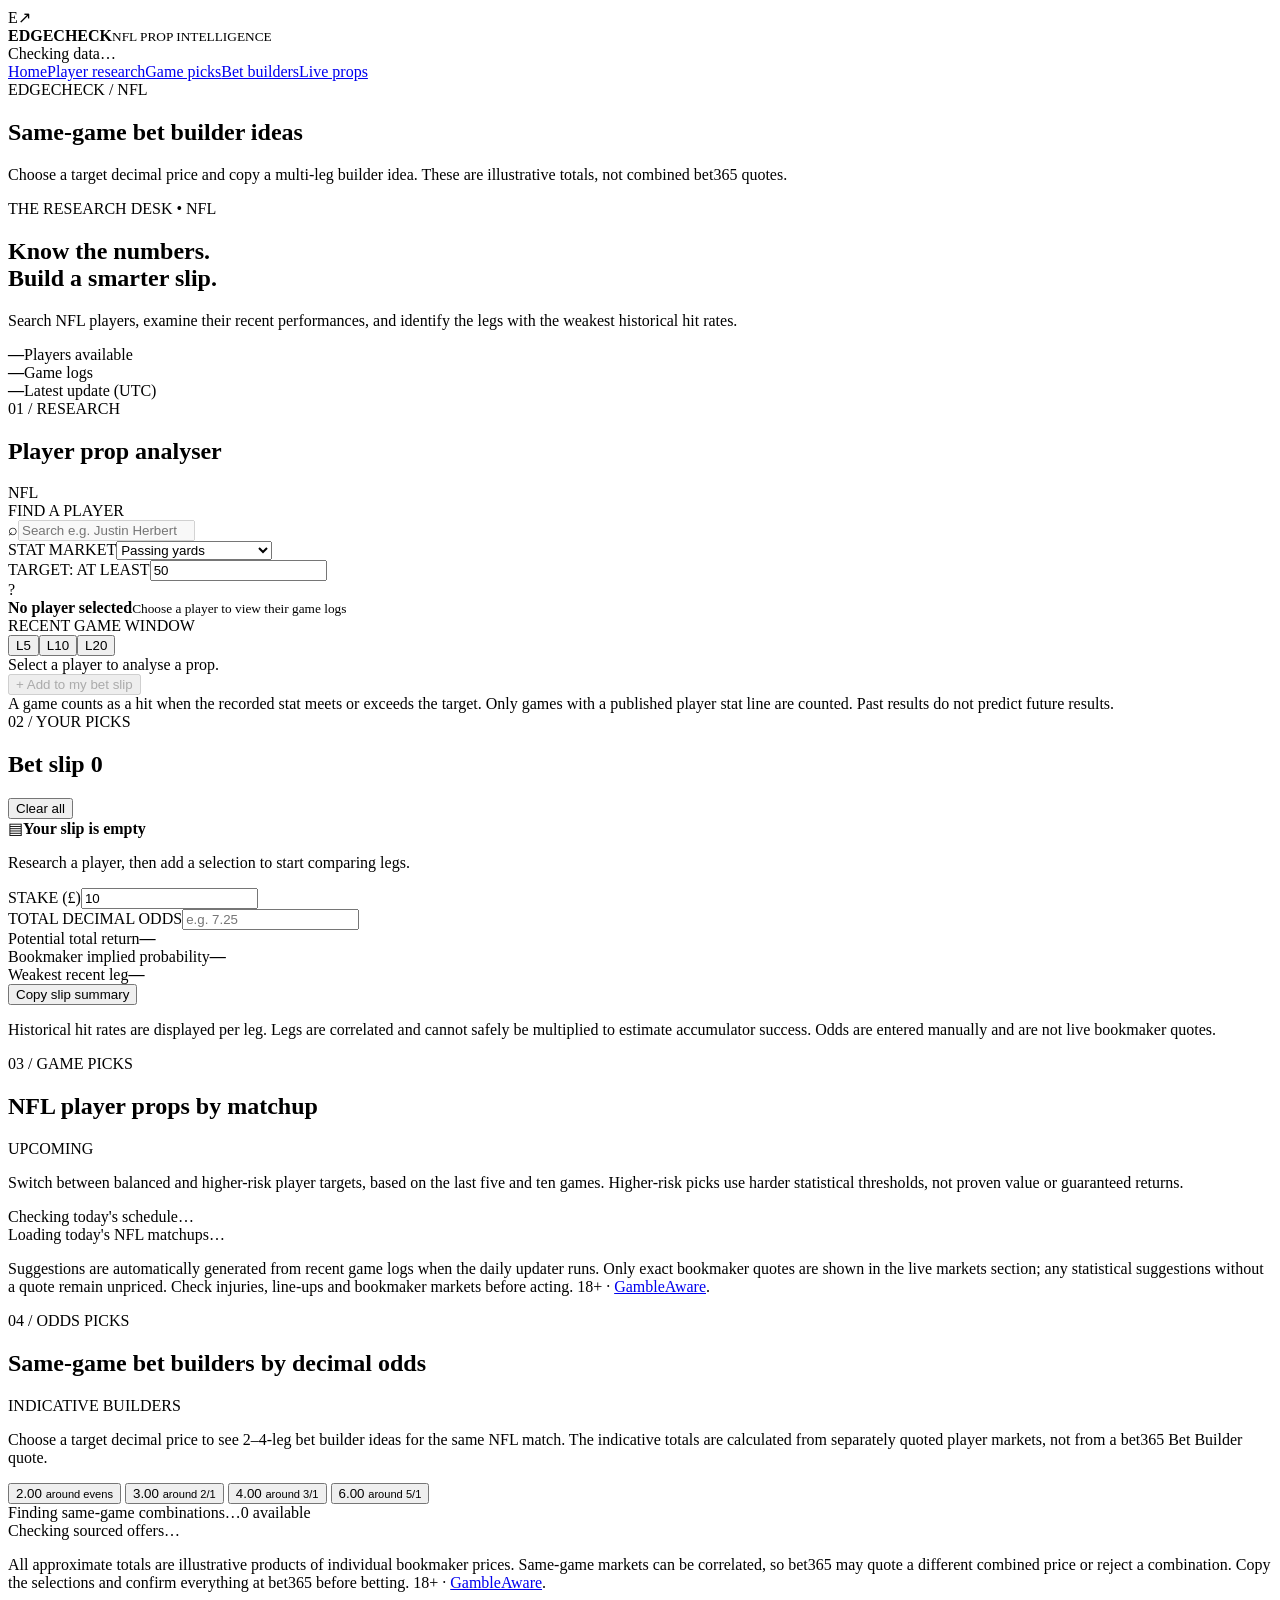
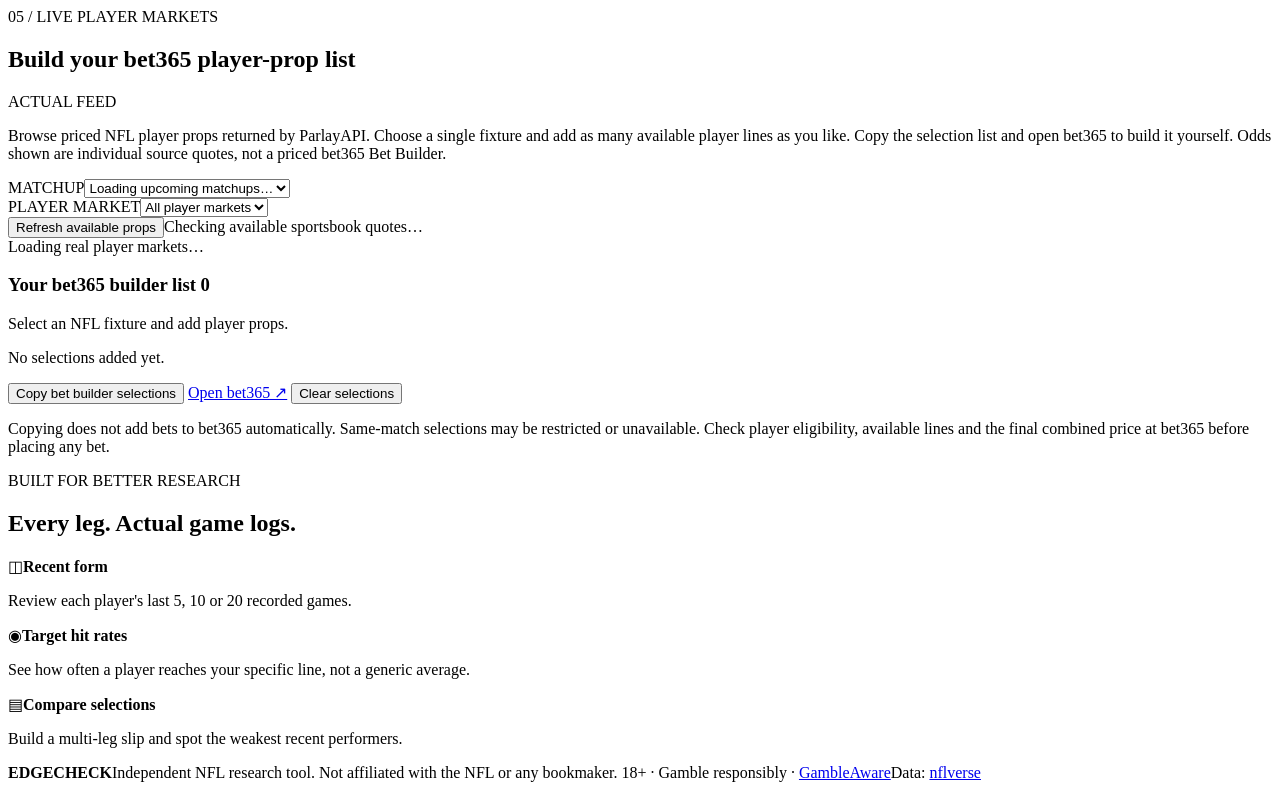
==== edgecheck-public/builders.html @ 6878f34d "Add dedicated builders page with shared EdgeCheck navigation" ====
<!doctype html><html lang="en"><head><meta charset="utf-8"><meta name="viewport" content="width=device-width,initial-scale=1,viewport-fit=cover"><meta name="theme-color" content="#08131b"><meta name="description" content="EdgeCheck NFL player prop research: recent game logs, hit rates and bet slip analysis."><title>Same-game bet builder ideas | EdgeCheck</title><link rel="manifest" href="/manifest.webmanifest"><link rel="stylesheet" href="/styles.css"></head><body data-page="builders">
<header class="top"><div class="brand"><span class="logo">E<span>↗</span></span><div><strong>EDGE<span class="accent">CHECK</span></strong><small>NFL PROP INTELLIGENCE</small></div></div><div class="topright"><span class="livepoint"></span><span id="data-status">Checking data…</span></div></header>
<nav class="site-nav" aria-label="Main navigation"><div class="site-nav-inner">
<a data-nav="home" href="/">Home</a><a data-nav="research" href="/research.html">Player research</a><a data-nav="picks" href="/picks.html">Game picks</a><a data-nav="builders" href="/builders.html">Bet builders</a><a data-nav="props" href="/props.html">Live props</a>
</div></nav>
<main class="shell"><section class="page-intro"><span class="overline">EDGE<span class="accent">CHECK</span> / NFL</span><h1>Same-game bet builder ideas</h1><p>Choose a target decimal price and copy a multi-leg builder idea. These are illustrative totals, not combined bet365 quotes.</p></section><section class="hero"><div class="eyebrow">THE RESEARCH DESK <span>•</span> NFL</div><h1>Know the numbers.<br><span>Build a smarter slip.</span></h1><p>Search NFL players, examine their recent performances, and identify the legs with the weakest historical hit rates.</p><div class="hero-stats"><div><b id="player-count">—</b><span>Players available</span></div><div><b id="game-count">—</b><span>Game logs</span></div><div><b id="update-date">—</b><span>Latest update (UTC)</span></div></div></section>
<div id="alert" class="notice" hidden></div>
<div class="columns"><section class="panel analyser"><div class="sectionhead"><div><span class="overline">01 / RESEARCH</span><h2>Player prop analyser</h2></div><span class="tag">NFL</span></div>
<label class="fieldlabel" for="player-search">FIND A PLAYER</label><div class="searchwrap"><span class="searchicon">⌕</span><input id="player-search" type="search" autocomplete="off" placeholder="Search e.g. Justin Herbert" disabled><div id="suggestions" class="suggestions" hidden></div></div>
<div class="two"><div><label class="fieldlabel" for="market">STAT MARKET</label><select id="market"><option value="passing_yards">Passing yards</option><option value="receiving_yards">Receiving yards</option><option value="rushing_yards">Rushing yards</option><option value="passing_tds">Passing touchdowns</option><option value="receiving_tds">Receiving touchdowns</option><option value="rushing_tds">Rushing touchdowns</option><option value="receptions">Receptions</option><option value="completions">Passing completions</option><option value="attempts">Pass attempts</option><option value="carries">Rushing attempts</option></select></div><div><label class="fieldlabel" for="line">TARGET: AT LEAST</label><input id="line" type="number" min="0" step="1" value="50"></div></div>
<div class="selected" id="selected"><div class="avatar">?</div><div><strong>No player selected</strong><small>Choose a player to view their game logs</small></div></div>
<div class="windowrow"><span>RECENT GAME WINDOW</span><div class="segment" role="group" aria-label="Game window"><button class="on" data-window="5">L5</button><button data-window="10">L10</button><button data-window="20">L20</button></div></div>
<div class="result" id="result"><div class="empty">Select a player to analyse a prop.</div></div><button id="add-leg" class="primary" disabled>+ Add to my bet slip</button><div class="footnote">A game counts as a hit when the recorded stat meets or exceeds the target. Only games with a published player stat line are counted. Past results do not predict future results.</div>
</section><aside class="panel slip"><div class="sectionhead"><div><span class="overline">02 / YOUR PICKS</span><h2>Bet slip <span id="slip-count" class="count">0</span></h2></div><button class="textbtn" id="clear-slip">Clear all</button></div><div id="legs"><div class="slip-empty"><span>▤</span><strong>Your slip is empty</strong><p>Research a player, then add a selection to start comparing legs.</p></div></div><div class="slip-footer"><div class="two"><div><label class="fieldlabel" for="stake">STAKE (£)</label><input id="stake" type="number" min="0" step="0.01" value="10"></div><div><label class="fieldlabel" for="decimal-odds">TOTAL DECIMAL ODDS</label><input id="decimal-odds" type="number" min="1.01" step="0.01" placeholder="e.g. 7.25"></div></div><div class="rowitem"><span>Potential total return</span><strong id="returns">—</strong></div><div class="rowitem"><span>Bookmaker implied probability</span><strong id="implied">—</strong></div><div class="rowitem"><span>Weakest recent leg</span><strong id="weakest">—</strong></div><button class="outline" id="copy-slip">Copy slip summary</button><p class="footnote">Historical hit rates are displayed per leg. Legs are correlated and cannot safely be multiplied to estimate accumulator success. Odds are entered manually and are not live bookmaker quotes.</p></div></aside></div>

<section class="panel gamepicks" id="game-picks" aria-labelledby="game-picks-title">
  <div class="sectionhead"><div><span class="overline">03 / GAME PICKS</span><h2 id="game-picks-title">NFL player props by matchup</h2></div><span class="tag">UPCOMING</span></div>
  <p class="value-intro">Switch between balanced and higher-risk player targets, based on the last five and ten games. Higher-risk picks use harder statistical thresholds, not proven value or guaranteed returns.</p>
  <div class="gamepicks-toolbar"><span id="picks-date">Checking today's schedule…</span><span id="picks-updated"></span></div>
  <div id="game-picks-list" class="game-picks-list" aria-live="polite"><div class="value-empty">Loading today's NFL matchups…</div></div>
  <p class="footnote">Suggestions are automatically generated from recent game logs when the daily updater runs. Only exact bookmaker quotes are shown in the live markets section; any statistical suggestions without a quote remain unpriced. Check injuries, line-ups and bookmaker markets before acting. 18+ · <a href="https://www.gambleaware.org/" target="_blank" rel="noopener">GambleAware</a>.</p>
</section>


<section class="panel tier-board" id="odds-picks" aria-labelledby="odds-picks-title">
  <div class="sectionhead"><div><span class="overline">04 / ODDS PICKS</span><h2 id="odds-picks-title">Same-game bet builders by decimal odds</h2></div><span class="tag">INDICATIVE BUILDERS</span></div>
  <p class="value-intro">Choose a target decimal price to see 2–4-leg bet builder ideas for the same NFL match. The indicative totals are calculated from separately quoted player markets, not from a bet365 Bet Builder quote.</p>
  <div class="odds-tier-tabs" role="group" aria-label="Choose decimal odds range">
    <button class="odds-tier active" data-odds-tier="2" aria-pressed="true">2.00 <small>around evens</small></button>
    <button class="odds-tier" data-odds-tier="3" aria-pressed="false">3.00 <small>around 2/1</small></button>
    <button class="odds-tier" data-odds-tier="4" aria-pressed="false">4.00 <small>around 3/1</small></button>
    <button class="odds-tier" data-odds-tier="6" aria-pressed="false">6.00 <small>around 5/1</small></button>
  </div>
  <div class="odds-board-meta"><span id="odds-board-date">Finding same-game combinations…</span><span id="odds-board-count">0 available</span></div>
  <div id="odds-board-results" class="odds-board-results" aria-live="polite"><div class="value-empty">Checking sourced offers…</div></div>
  <p class="footnote">All approximate totals are illustrative products of individual bookmaker prices. Same-game markets can be correlated, so bet365 may quote a different combined price or reject a combination. Copy the selections and confirm everything at bet365 before betting. 18+ · <a href="https://www.gambleaware.org/" target="_blank" rel="noopener">GambleAware</a>.</p>
</section>

<section class="panel liveprops" id="live-props" aria-labelledby="live-props-title">
 <div class="sectionhead"><div><span class="overline">05 / LIVE PLAYER MARKETS</span><h2 id="live-props-title">Build your bet365 player-prop list</h2></div><span class="tag">ACTUAL FEED</span></div>
 <p class="value-intro">Browse priced NFL player props returned by ParlayAPI. Choose a single fixture and add as many available player lines as you like. Copy the selection list and open bet365 to build it yourself. Odds shown are individual source quotes, not a priced bet365 Bet Builder.</p>
 <div class="two live-props-filters">
  <div><label class="fieldlabel" for="prop-game">MATCHUP</label><select id="prop-game"><option value="">Loading upcoming matchups…</option></select></div>
  <div><label class="fieldlabel" for="prop-market">PLAYER MARKET</label><select id="prop-market"><option value="">All player markets</option><option value="player_pass_yds">Passing yards</option><option value="player_rush_yds">Rushing yards</option><option value="player_rec_yds">Receiving yards</option><option value="player_receptions">Receptions</option><option value="player_pass_completions">Completions</option><option value="player_anytime_td">Touchdowns</option></select></div>
 </div>
 <div class="live-props-actions"><button type="button" class="compare-btn" id="load-props">Refresh available props</button><span id="props-status" role="status">Checking available sportsbook quotes…</span></div>
 <div class="live-props-layout">
  <div><div id="live-props-results" aria-live="polite"><div class="value-empty">Loading real player markets…</div></div></div>
  <aside class="builder-panel" aria-labelledby="builder-title"><h3 id="builder-title">Your bet365 builder list <span id="builder-count">0</span></h3><p class="no-picks" id="builder-game">Select an NFL fixture and add player props.</p>
   <div id="builder-legs"><p class="no-picks">No selections added yet.</p></div>
   <button type="button" class="primary" id="copy-builder">Copy bet builder selections</button>
   <a class="check-bookmaker builder-open" href="https://www.bet365.com/" rel="noopener noreferrer" target="_blank">Open bet365 ↗</a>
   <button type="button" class="textbtn" id="clear-builder">Clear selections</button>
   <p class="footnote" id="builder-note">Copying does not add bets to bet365 automatically. Same-match selections may be restricted or unavailable. Check player eligibility, available lines and the final combined price at bet365 before placing any bet.</p>
  </aside>
 </div>
</section>

<section class="about"><div class="overline">BUILT FOR BETTER RESEARCH</div><h2>Every leg. Actual game logs.</h2><div class="features"><div><span>◫</span><strong>Recent form</strong><p>Review each player's last 5, 10 or 20 recorded games.</p></div><div><span>◉</span><strong>Target hit rates</strong><p>See how often a player reaches your specific line, not a generic average.</p></div><div><span>▤</span><strong>Compare selections</strong><p>Build a multi-leg slip and spot the weakest recent performers.</p></div></div></section>
<footer><strong>EDGE<span class="accent">CHECK</span></strong><span>Independent NFL research tool. Not affiliated with the NFL or any bookmaker. 18+ · Gamble responsibly · <a href="https://www.gambleaware.org/" target="_blank" rel="noopener">GambleAware</a></span><span>Data: <a href="https://github.com/nflverse/nflverse-data" target="_blank" rel="noopener">nflverse</a></span></footer></main><script src="/app.js" defer></script></body></html>
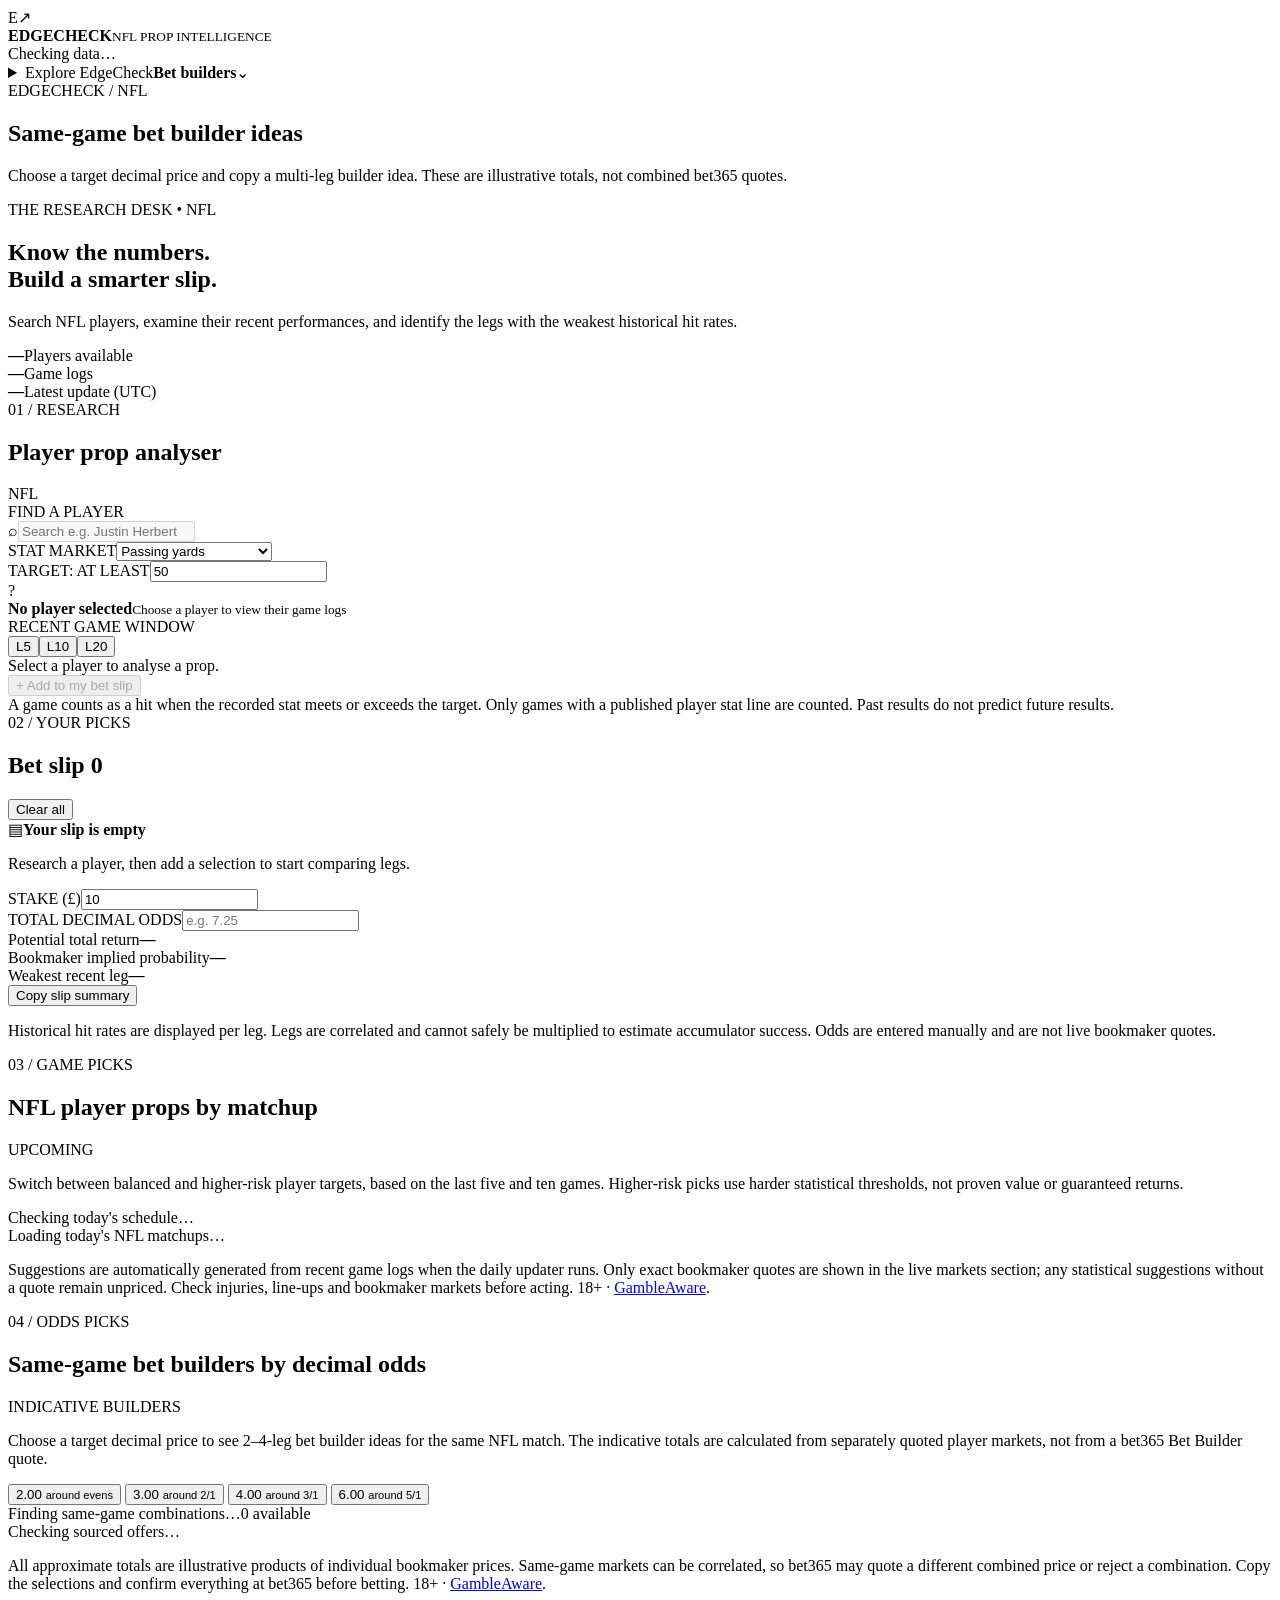
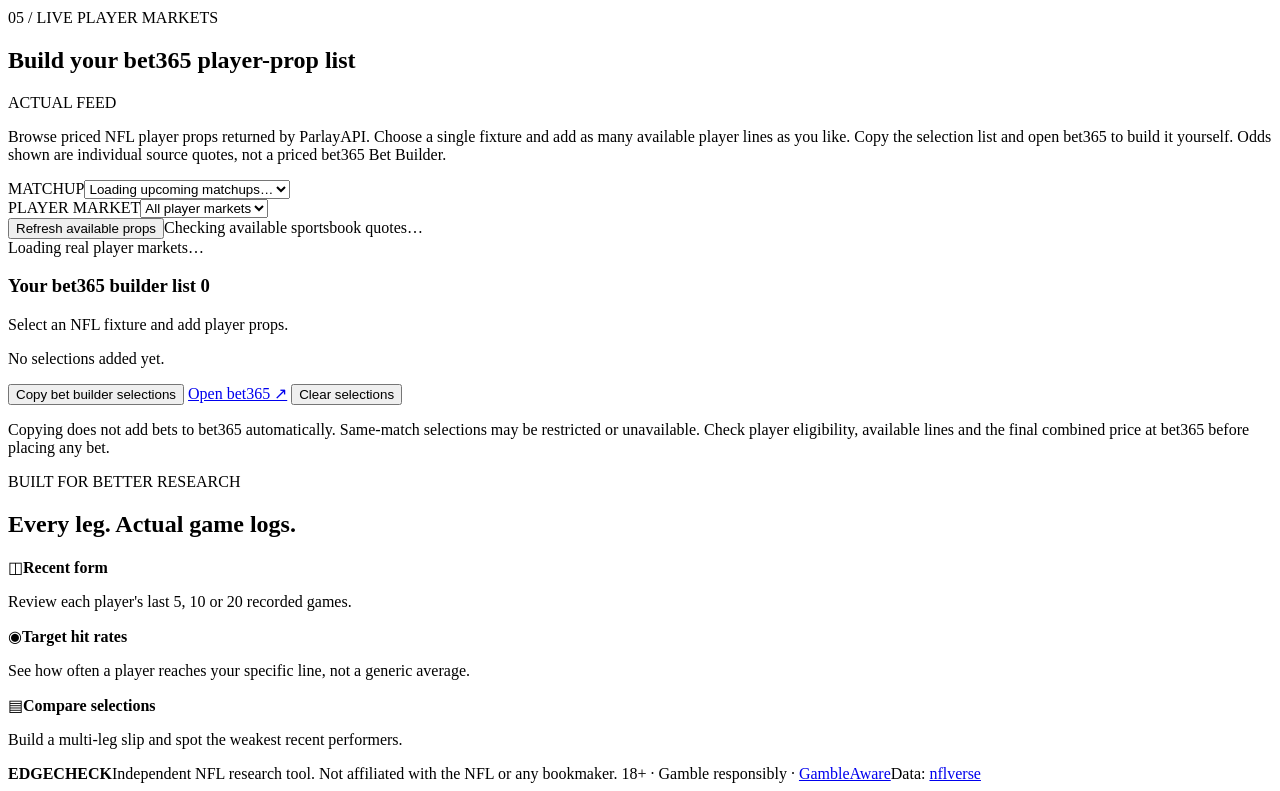
==== commit 2d844991: "Replace horizontal navigation with compact accessible page dropdown" ====
--- a/edgecheck-public/builders.html
+++ b/edgecheck-public/builders.html
@@ -1,8 +1,6 @@
 <!doctype html><html lang="en"><head><meta charset="utf-8"><meta name="viewport" content="width=device-width,initial-scale=1,viewport-fit=cover"><meta name="theme-color" content="#08131b"><meta name="description" content="EdgeCheck NFL player prop research: recent game logs, hit rates and bet slip analysis."><title>Same-game bet builder ideas | EdgeCheck</title><link rel="manifest" href="/manifest.webmanifest"><link rel="stylesheet" href="/styles.css"></head><body data-page="builders">
 <header class="top"><div class="brand"><span class="logo">E<span>↗</span></span><div><strong>EDGE<span class="accent">CHECK</span></strong><small>NFL PROP INTELLIGENCE</small></div></div><div class="topright"><span class="livepoint"></span><span id="data-status">Checking data…</span></div></header>
-<nav class="site-nav" aria-label="Main navigation"><div class="site-nav-inner">
-<a data-nav="home" href="/">Home</a><a data-nav="research" href="/research.html">Player research</a><a data-nav="picks" href="/picks.html">Game picks</a><a data-nav="builders" href="/builders.html">Bet builders</a><a data-nav="props" href="/props.html">Live props</a>
-</div></nav>
+<nav class="site-nav" aria-label="Main navigation"><div class="nav-menu-wrap"><details class="nav-dropdown"><summary aria-label="Choose a page"><span class="nav-dropdown-label">Explore EdgeCheck</span><strong>Bet builders</strong><span class="nav-chevron" aria-hidden="true">⌄</span></summary><div class="nav-dropdown-items"><a data-nav="home" href="/">Home</a><a data-nav="research" href="/research.html">Player research</a><a data-nav="picks" href="/picks.html">Game picks</a><a data-nav="builders" href="/builders.html">Bet builders</a><a data-nav="props" href="/props.html">Live props</a></div></details></div></nav>
 <main class="shell"><section class="page-intro"><span class="overline">EDGE<span class="accent">CHECK</span> / NFL</span><h1>Same-game bet builder ideas</h1><p>Choose a target decimal price and copy a multi-leg builder idea. These are illustrative totals, not combined bet365 quotes.</p></section><section class="hero"><div class="eyebrow">THE RESEARCH DESK <span>•</span> NFL</div><h1>Know the numbers.<br><span>Build a smarter slip.</span></h1><p>Search NFL players, examine their recent performances, and identify the legs with the weakest historical hit rates.</p><div class="hero-stats"><div><b id="player-count">—</b><span>Players available</span></div><div><b id="game-count">—</b><span>Game logs</span></div><div><b id="update-date">—</b><span>Latest update (UTC)</span></div></div></section>
 <div id="alert" class="notice" hidden></div>
 <div class="columns"><section class="panel analyser"><div class="sectionhead"><div><span class="overline">01 / RESEARCH</span><h2>Player prop analyser</h2></div><span class="tag">NFL</span></div>
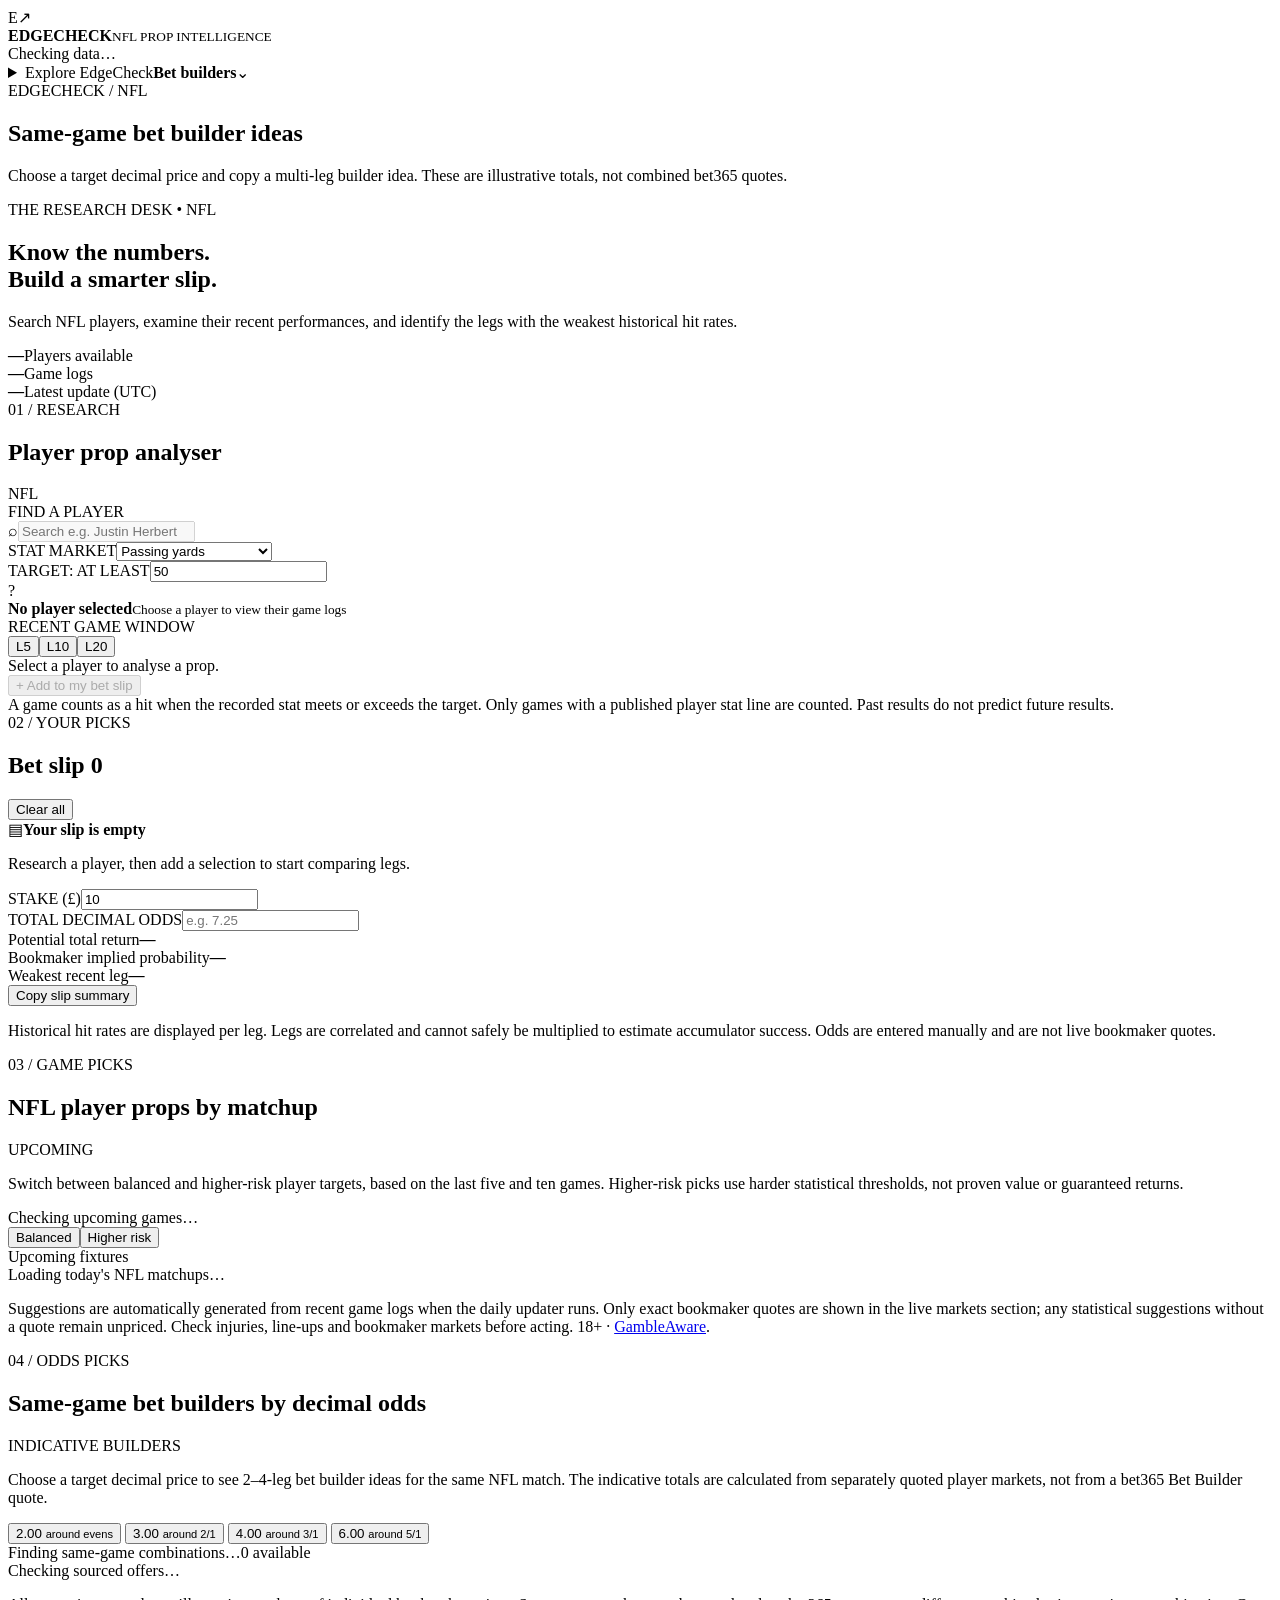
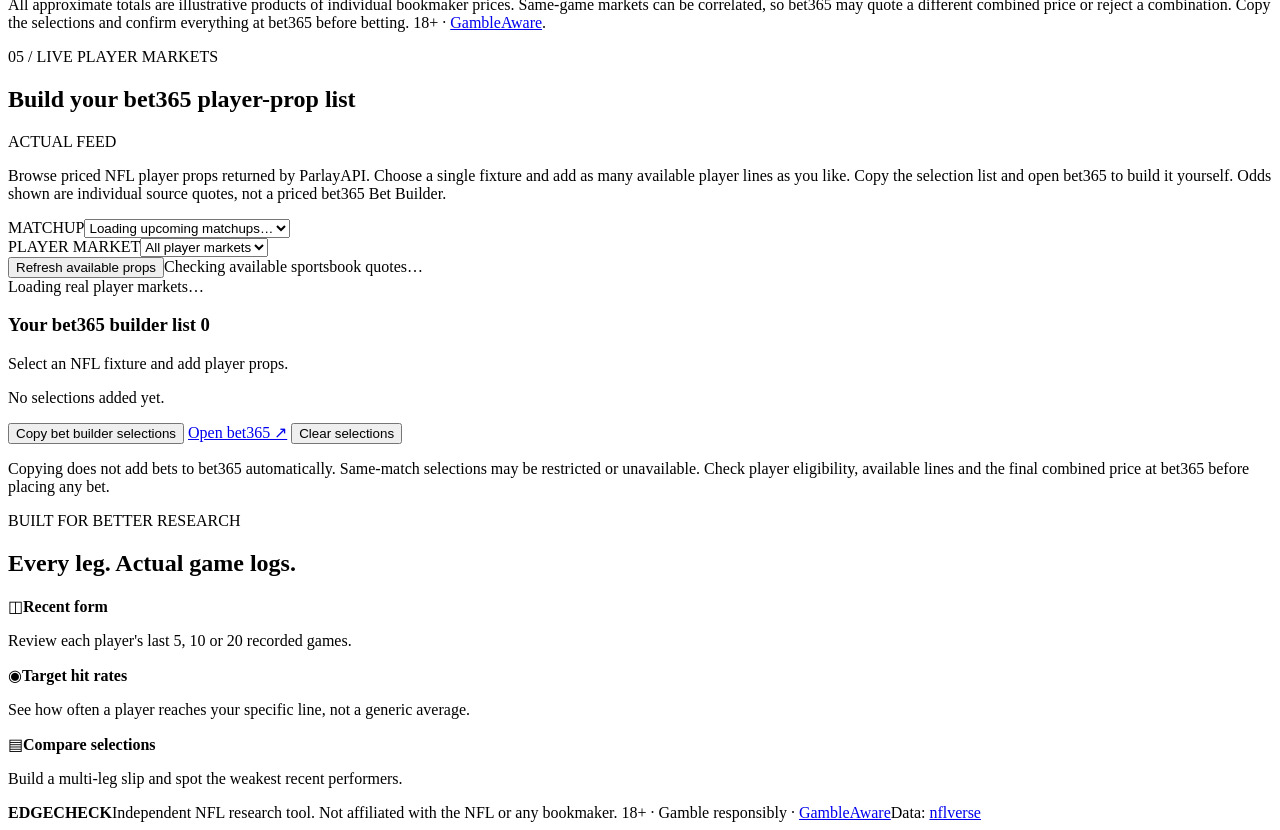
==== commit 8e8ef749: "Give Game Picks its own full-width difficulty controls" ====
--- a/edgecheck-public/builders.html
+++ b/edgecheck-public/builders.html
@@ -14,7 +14,8 @@
 <section class="panel gamepicks" id="game-picks" aria-labelledby="game-picks-title">
   <div class="sectionhead"><div><span class="overline">03 / GAME PICKS</span><h2 id="game-picks-title">NFL player props by matchup</h2></div><span class="tag">UPCOMING</span></div>
   <p class="value-intro">Switch between balanced and higher-risk player targets, based on the last five and ten games. Higher-risk picks use harder statistical thresholds, not proven value or guaranteed returns.</p>
-  <div class="gamepicks-toolbar"><span id="picks-date">Checking today's schedule…</span><span id="picks-updated"></span></div>
+  <div class="gamepicks-toolbar"><span id="picks-date">Checking upcoming games…</span><span id="picks-updated"></span></div>
+  <div class="picks-controls"><div class="risk-picker" role="group" aria-label="Pick difficulty"><button type="button" class="active" data-risk-choice="balanced" aria-pressed="true">Balanced</button><button type="button" data-risk-choice="higher" aria-pressed="false">Higher risk</button></div><span class="fixture-count" id="fixture-count">Upcoming fixtures</span></div>
   <div id="game-picks-list" class="game-picks-list" aria-live="polite"><div class="value-empty">Loading today's NFL matchups…</div></div>
   <p class="footnote">Suggestions are automatically generated from recent game logs when the daily updater runs. Only exact bookmaker quotes are shown in the live markets section; any statistical suggestions without a quote remain unpriced. Check injuries, line-ups and bookmaker markets before acting. 18+ · <a href="https://www.gambleaware.org/" target="_blank" rel="noopener">GambleAware</a>.</p>
 </section>
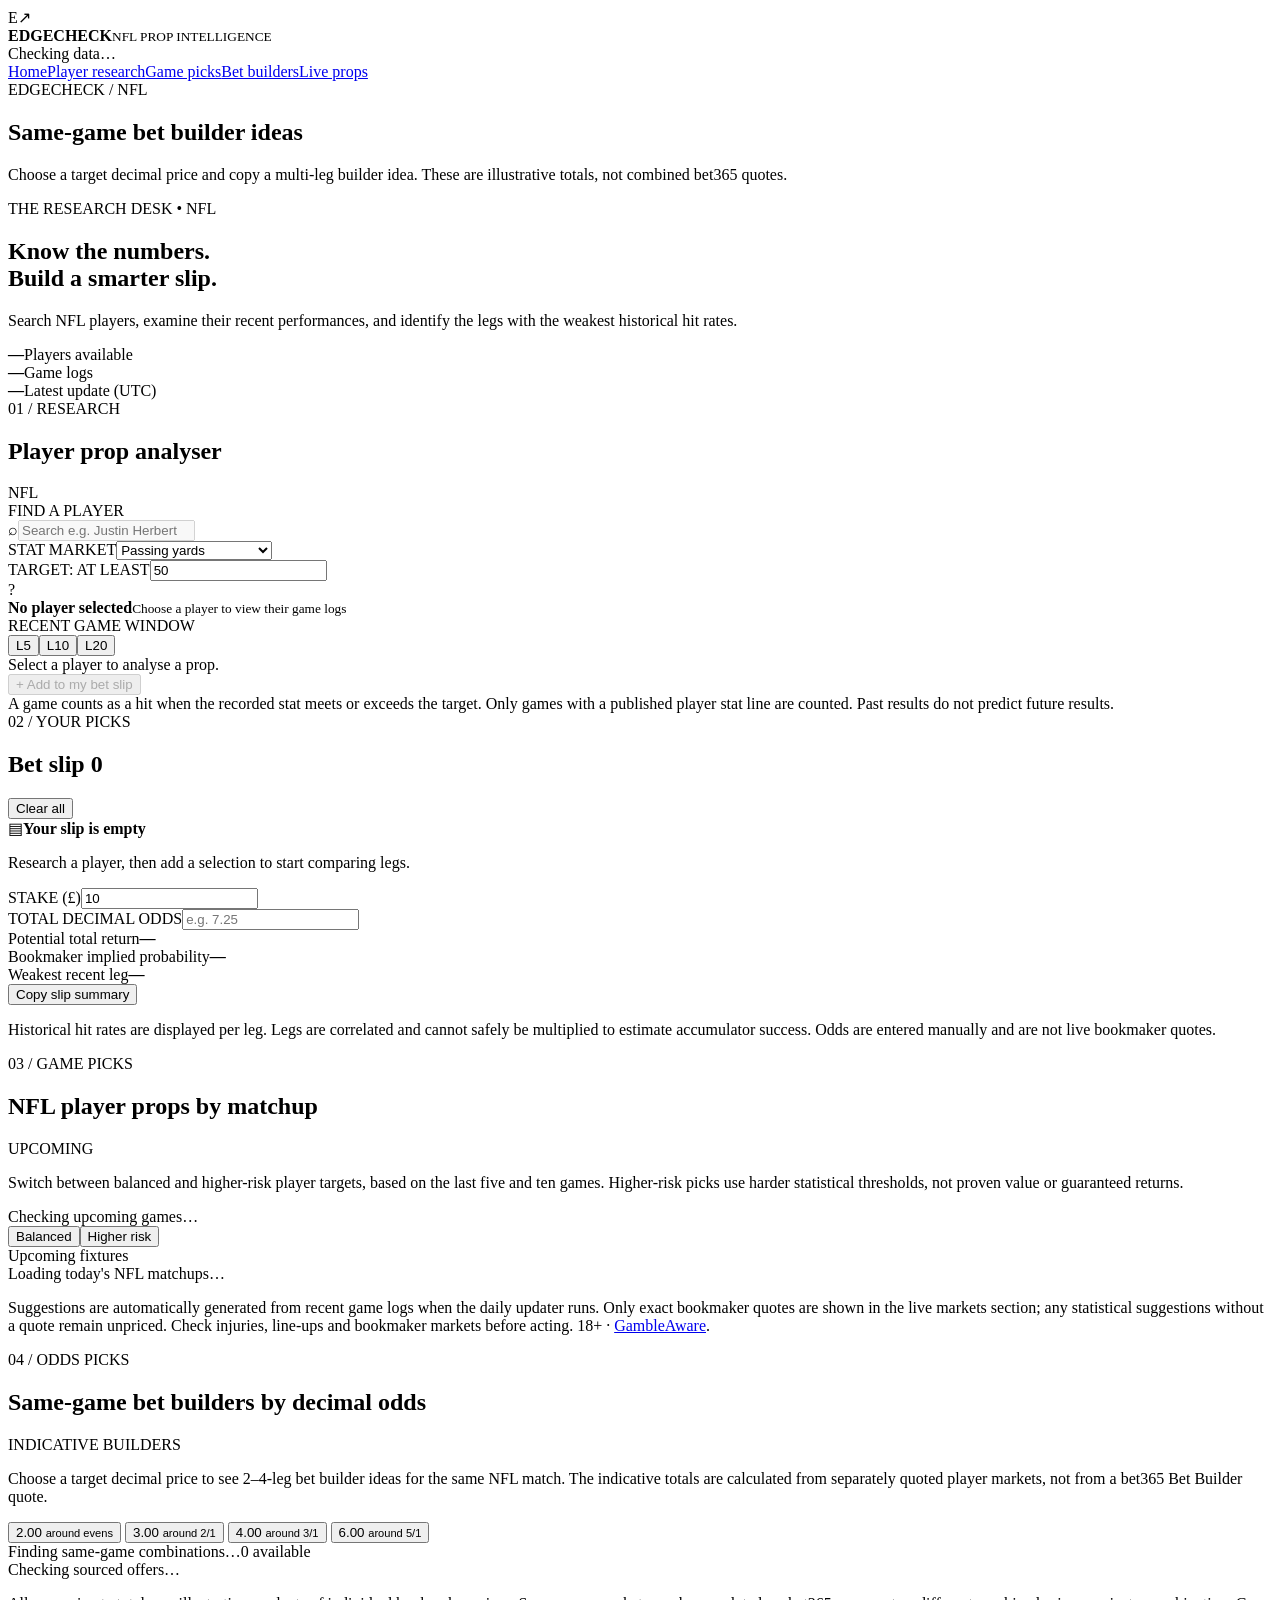
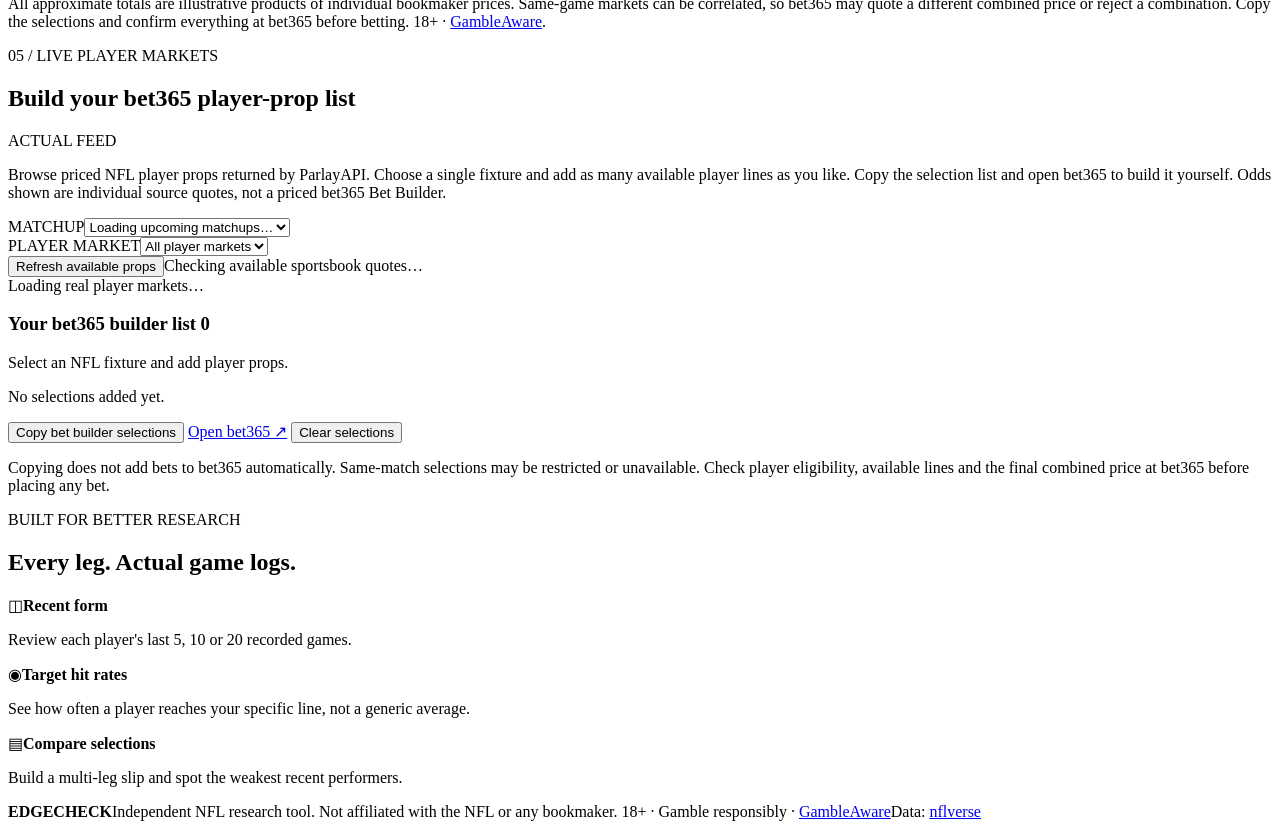
==== commit 61e9a747: "Restore horizontal top page navigation" ====
--- a/edgecheck-public/builders.html
+++ b/edgecheck-public/builders.html
@@ -1,6 +1,8 @@
 <!doctype html><html lang="en"><head><meta charset="utf-8"><meta name="viewport" content="width=device-width,initial-scale=1,viewport-fit=cover"><meta name="theme-color" content="#08131b"><meta name="description" content="EdgeCheck NFL player prop research: recent game logs, hit rates and bet slip analysis."><title>Same-game bet builder ideas | EdgeCheck</title><link rel="manifest" href="/manifest.webmanifest"><link rel="stylesheet" href="/styles.css"></head><body data-page="builders">
 <header class="top"><div class="brand"><span class="logo">E<span>↗</span></span><div><strong>EDGE<span class="accent">CHECK</span></strong><small>NFL PROP INTELLIGENCE</small></div></div><div class="topright"><span class="livepoint"></span><span id="data-status">Checking data…</span></div></header>
-<nav class="site-nav" aria-label="Main navigation"><div class="nav-menu-wrap"><details class="nav-dropdown"><summary aria-label="Choose a page"><span class="nav-dropdown-label">Explore EdgeCheck</span><strong>Bet builders</strong><span class="nav-chevron" aria-hidden="true">⌄</span></summary><div class="nav-dropdown-items"><a data-nav="home" href="/">Home</a><a data-nav="research" href="/research.html">Player research</a><a data-nav="picks" href="/picks.html">Game picks</a><a data-nav="builders" href="/builders.html">Bet builders</a><a data-nav="props" href="/props.html">Live props</a></div></details></div></nav>
+<nav class="site-nav" aria-label="Main navigation"><div class="site-nav-inner">
+<a data-nav="home" href="/">Home</a><a data-nav="research" href="/research.html">Player research</a><a data-nav="picks" href="/picks.html">Game picks</a><a data-nav="builders" href="/builders.html">Bet builders</a><a data-nav="props" href="/props.html">Live props</a>
+</div></nav>
 <main class="shell"><section class="page-intro"><span class="overline">EDGE<span class="accent">CHECK</span> / NFL</span><h1>Same-game bet builder ideas</h1><p>Choose a target decimal price and copy a multi-leg builder idea. These are illustrative totals, not combined bet365 quotes.</p></section><section class="hero"><div class="eyebrow">THE RESEARCH DESK <span>•</span> NFL</div><h1>Know the numbers.<br><span>Build a smarter slip.</span></h1><p>Search NFL players, examine their recent performances, and identify the legs with the weakest historical hit rates.</p><div class="hero-stats"><div><b id="player-count">—</b><span>Players available</span></div><div><b id="game-count">—</b><span>Game logs</span></div><div><b id="update-date">—</b><span>Latest update (UTC)</span></div></div></section>
 <div id="alert" class="notice" hidden></div>
 <div class="columns"><section class="panel analyser"><div class="sectionhead"><div><span class="overline">01 / RESEARCH</span><h2>Player prop analyser</h2></div><span class="tag">NFL</span></div>
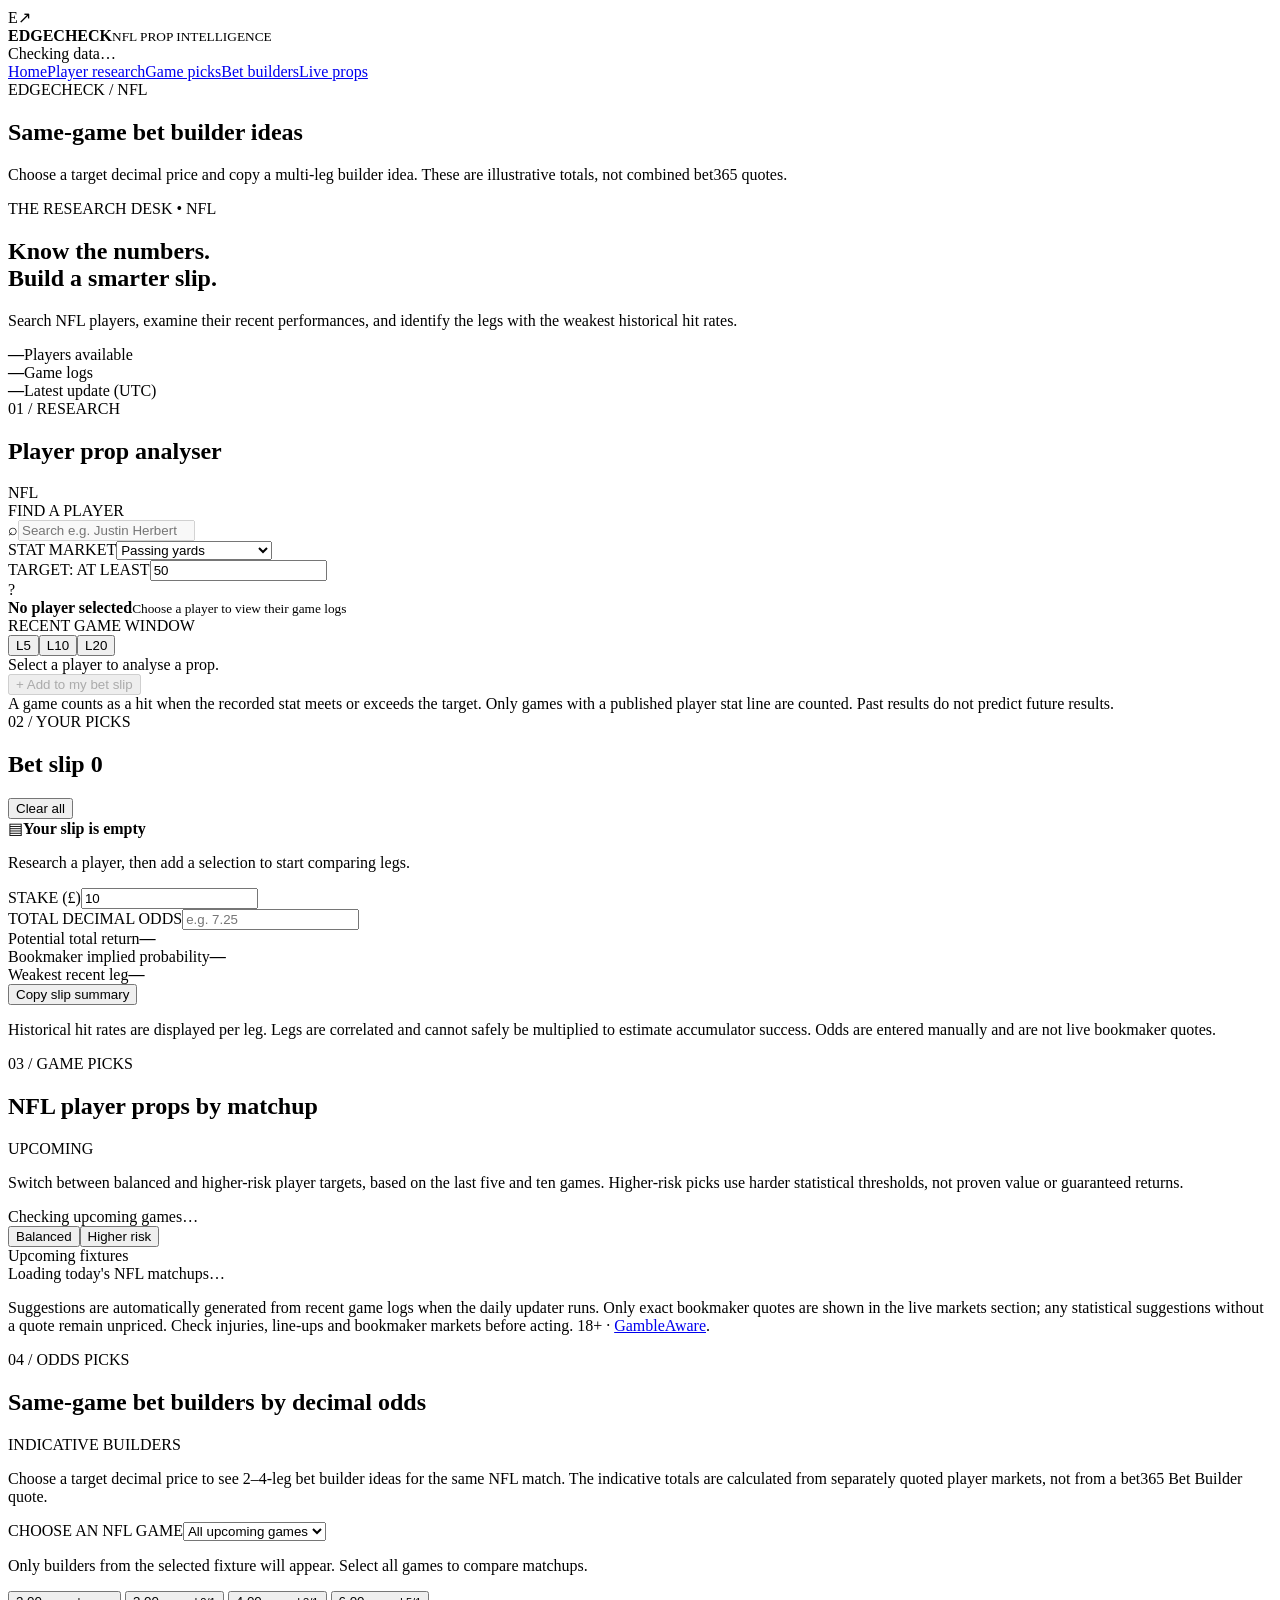
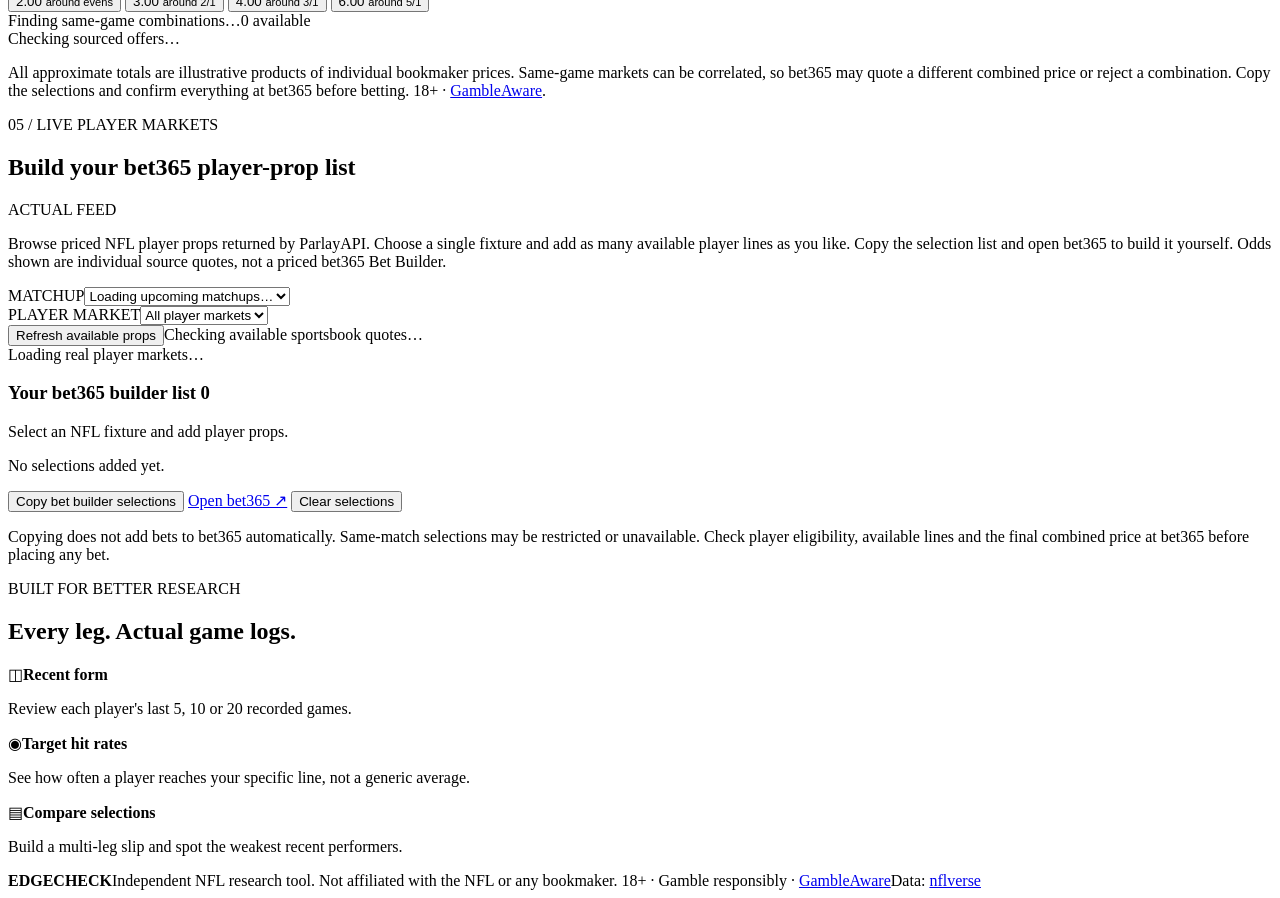
==== commit c3fca724: "Add choose-matchup dropdown to decimal-odds bet builders" ====
--- a/edgecheck-public/builders.html
+++ b/edgecheck-public/builders.html
@@ -26,6 +26,7 @@
 <section class="panel tier-board" id="odds-picks" aria-labelledby="odds-picks-title">
   <div class="sectionhead"><div><span class="overline">04 / ODDS PICKS</span><h2 id="odds-picks-title">Same-game bet builders by decimal odds</h2></div><span class="tag">INDICATIVE BUILDERS</span></div>
   <p class="value-intro">Choose a target decimal price to see 2–4-leg bet builder ideas for the same NFL match. The indicative totals are calculated from separately quoted player markets, not from a bet365 Bet Builder quote.</p>
+  <div class="builder-game-filter"><label class="fieldlabel" for="builder-game-select">CHOOSE AN NFL GAME</label><select id="builder-game-select" aria-label="Choose NFL game for same-game bet builders"><option value="">All upcoming games</option></select><p class="builder-filter-hint">Only builders from the selected fixture will appear. Select all games to compare matchups.</p></div>
   <div class="odds-tier-tabs" role="group" aria-label="Choose decimal odds range">
     <button class="odds-tier active" data-odds-tier="2" aria-pressed="true">2.00 <small>around evens</small></button>
     <button class="odds-tier" data-odds-tier="3" aria-pressed="false">3.00 <small>around 2/1</small></button>
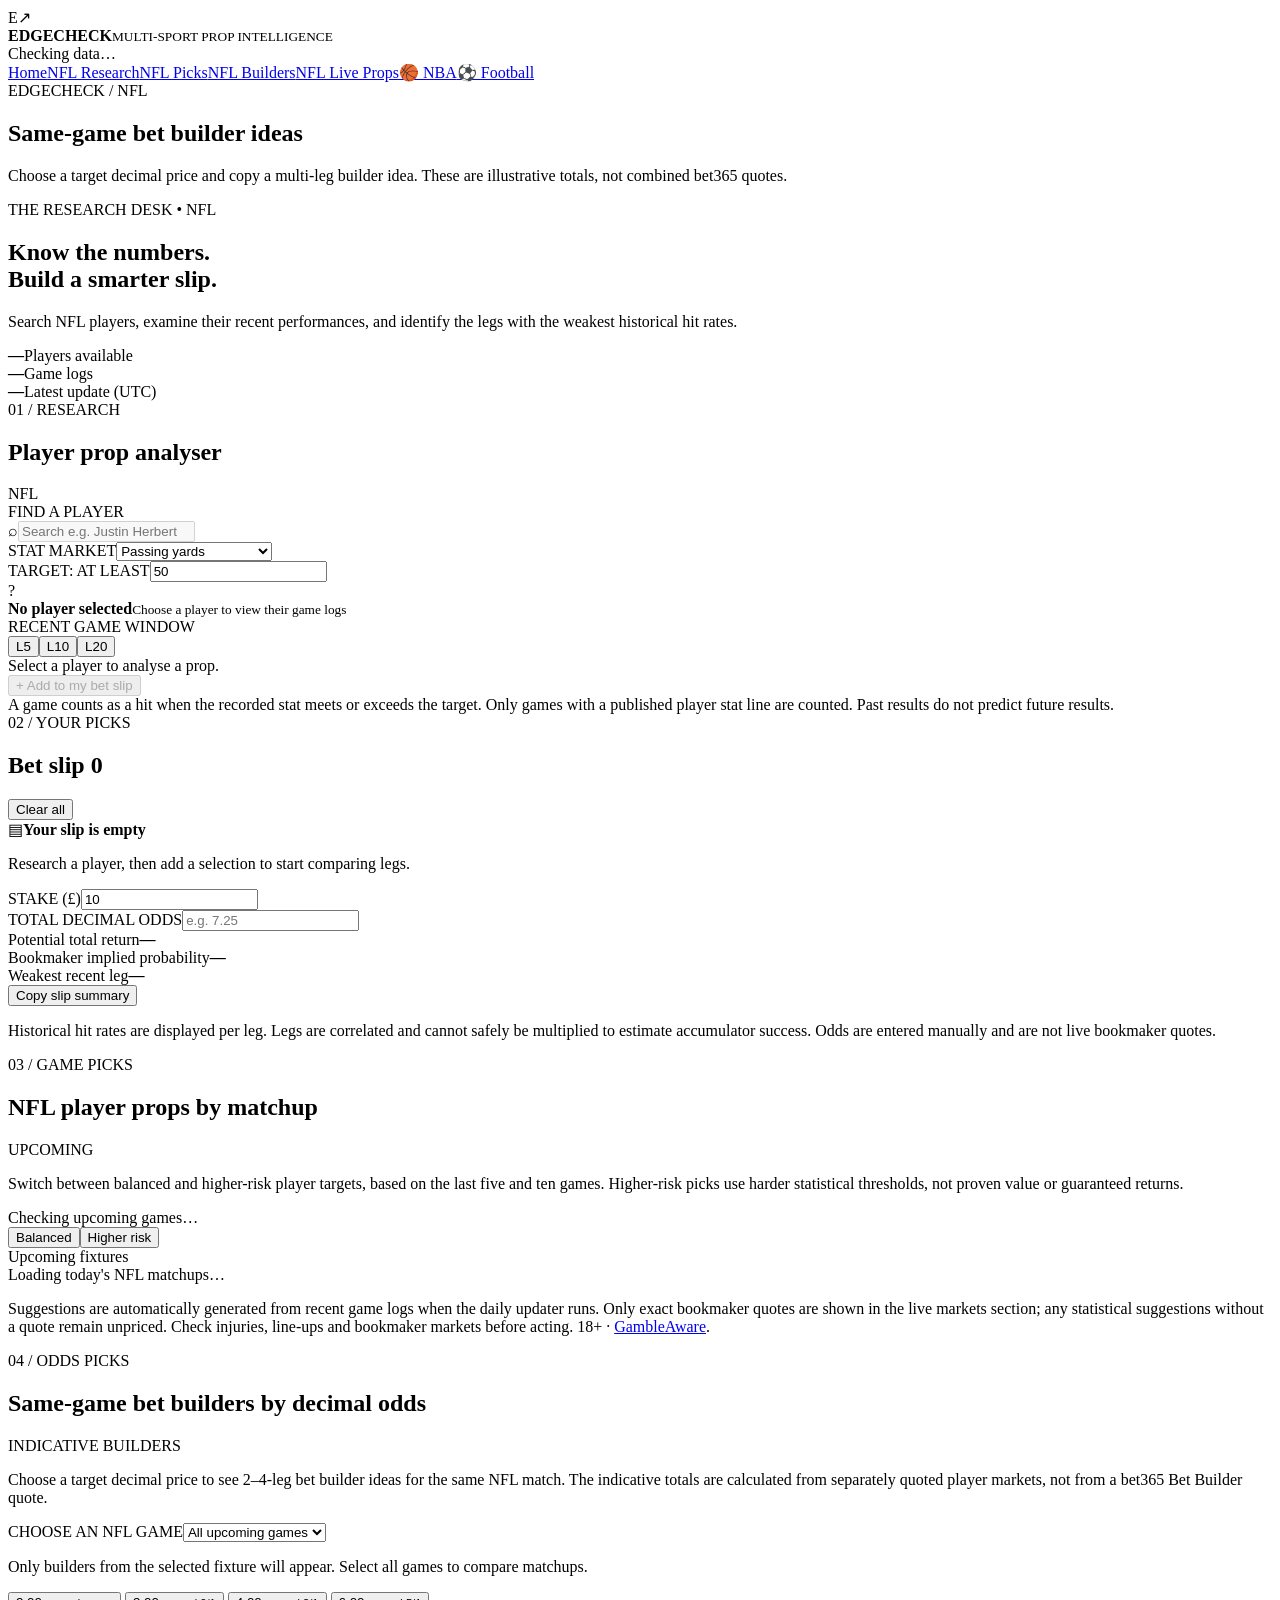
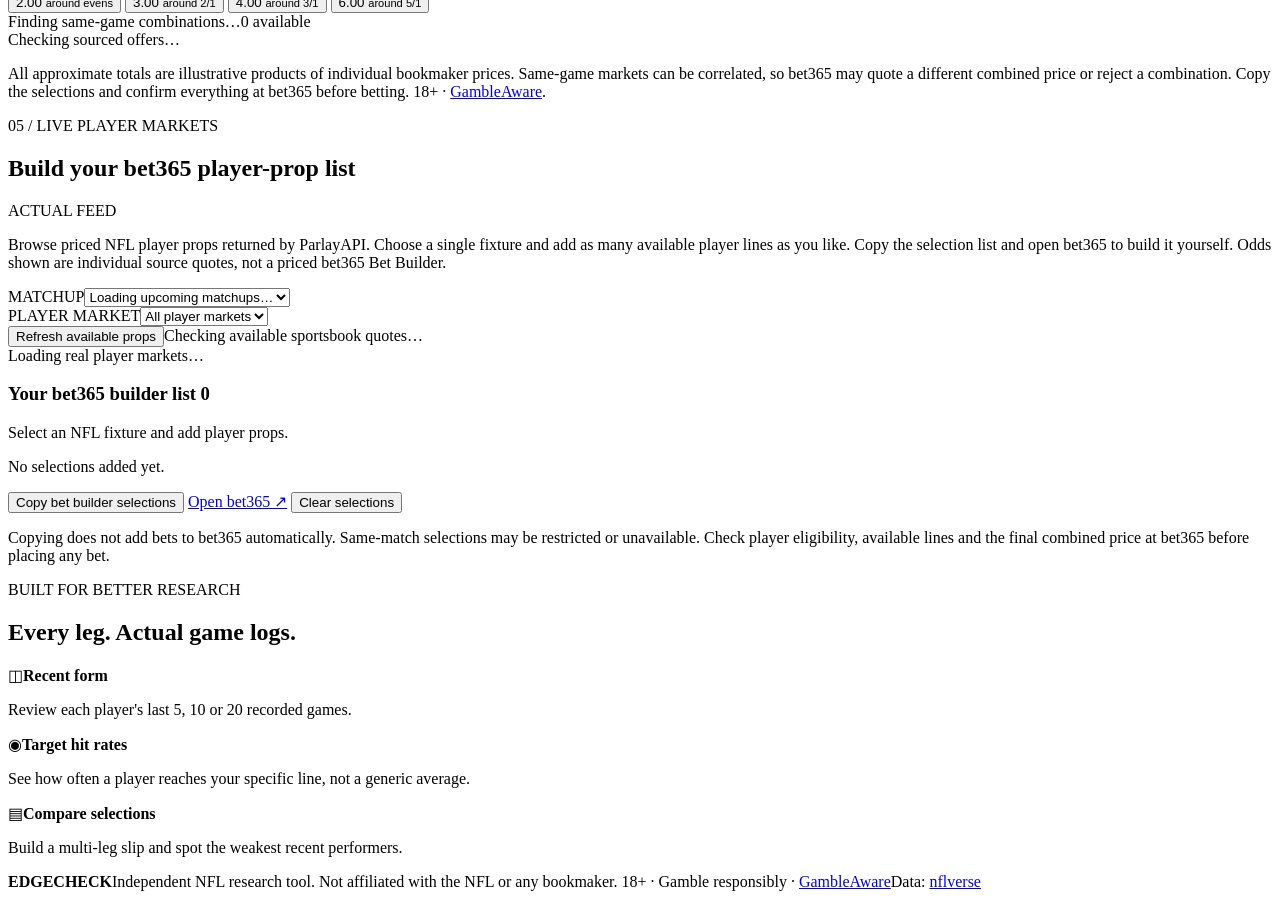
==== commit 2ad592e7: "Connect NFL builders.html to NBA and football navigation" ====
--- a/edgecheck-public/builders.html
+++ b/edgecheck-public/builders.html
@@ -1,8 +1,6 @@
 <!doctype html><html lang="en"><head><meta charset="utf-8"><meta name="viewport" content="width=device-width,initial-scale=1,viewport-fit=cover"><meta name="theme-color" content="#08131b"><meta name="description" content="EdgeCheck NFL player prop research: recent game logs, hit rates and bet slip analysis."><title>Same-game bet builder ideas | EdgeCheck</title><link rel="manifest" href="/manifest.webmanifest"><link rel="stylesheet" href="/styles.css"></head><body data-page="builders">
-<header class="top"><div class="brand"><span class="logo">E<span>↗</span></span><div><strong>EDGE<span class="accent">CHECK</span></strong><small>NFL PROP INTELLIGENCE</small></div></div><div class="topright"><span class="livepoint"></span><span id="data-status">Checking data…</span></div></header>
-<nav class="site-nav" aria-label="Main navigation"><div class="site-nav-inner">
-<a data-nav="home" href="/">Home</a><a data-nav="research" href="/research.html">Player research</a><a data-nav="picks" href="/picks.html">Game picks</a><a data-nav="builders" href="/builders.html">Bet builders</a><a data-nav="props" href="/props.html">Live props</a>
-</div></nav>
+<header class="top"><div class="brand"><span class="logo">E<span>↗</span></span><div><strong>EDGE<span class="accent">CHECK</span></strong><small>MULTI-SPORT PROP INTELLIGENCE</small></div></div><div class="topright"><span class="livepoint"></span><span id="data-status">Checking data…</span></div></header>
+<nav class="site-nav" aria-label="Main navigation"><div class="site-nav-inner"><a data-nav="home" href="/">Home</a><a data-nav="research" href="/research.html">NFL Research</a><a data-nav="picks" href="/picks.html">NFL Picks</a><a data-nav="builders" href="/builders.html">NFL Builders</a><a data-nav="props" href="/props.html">NFL Live Props</a><a data-nav="nba" href="/nba.html">🏀 NBA</a><a data-nav="football" href="/football.html">⚽ Football</a></div></nav>
 <main class="shell"><section class="page-intro"><span class="overline">EDGE<span class="accent">CHECK</span> / NFL</span><h1>Same-game bet builder ideas</h1><p>Choose a target decimal price and copy a multi-leg builder idea. These are illustrative totals, not combined bet365 quotes.</p></section><section class="hero"><div class="eyebrow">THE RESEARCH DESK <span>•</span> NFL</div><h1>Know the numbers.<br><span>Build a smarter slip.</span></h1><p>Search NFL players, examine their recent performances, and identify the legs with the weakest historical hit rates.</p><div class="hero-stats"><div><b id="player-count">—</b><span>Players available</span></div><div><b id="game-count">—</b><span>Game logs</span></div><div><b id="update-date">—</b><span>Latest update (UTC)</span></div></div></section>
 <div id="alert" class="notice" hidden></div>
 <div class="columns"><section class="panel analyser"><div class="sectionhead"><div><span class="overline">01 / RESEARCH</span><h2>Player prop analyser</h2></div><span class="tag">NFL</span></div>
